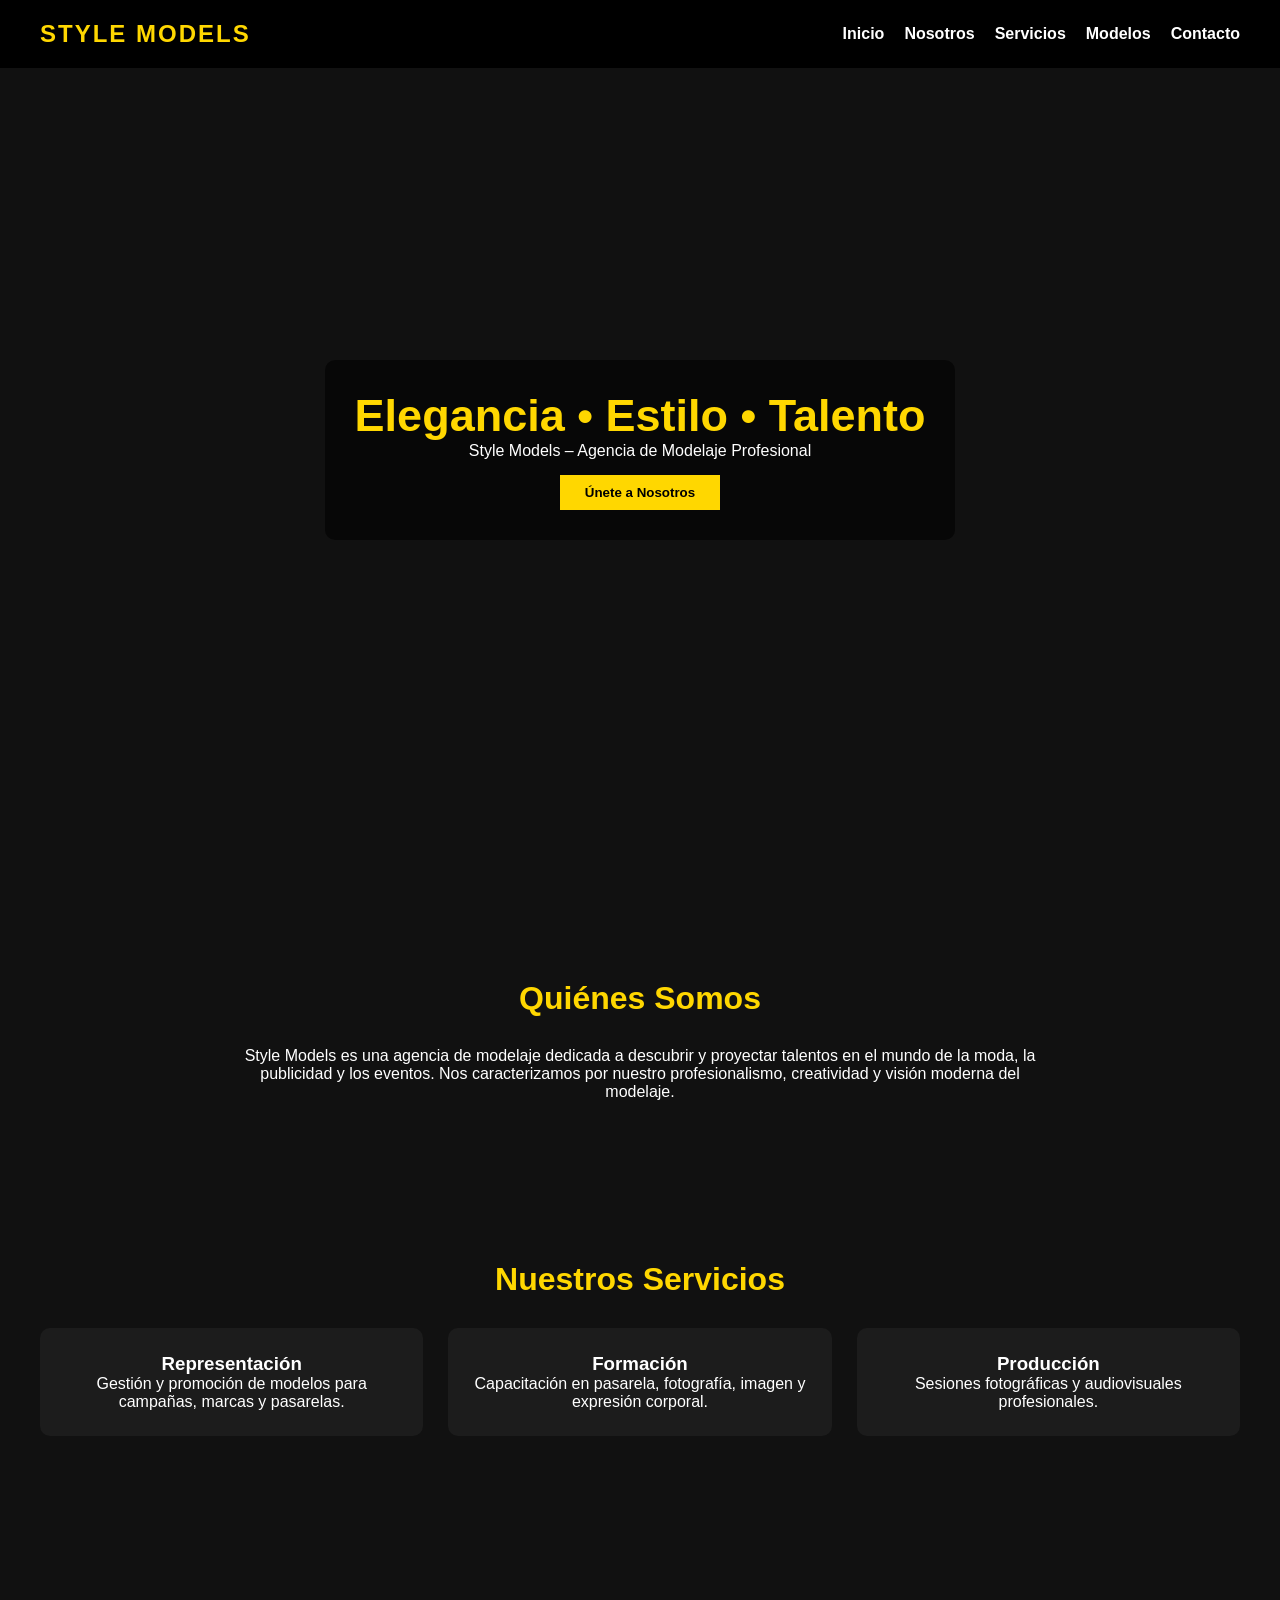
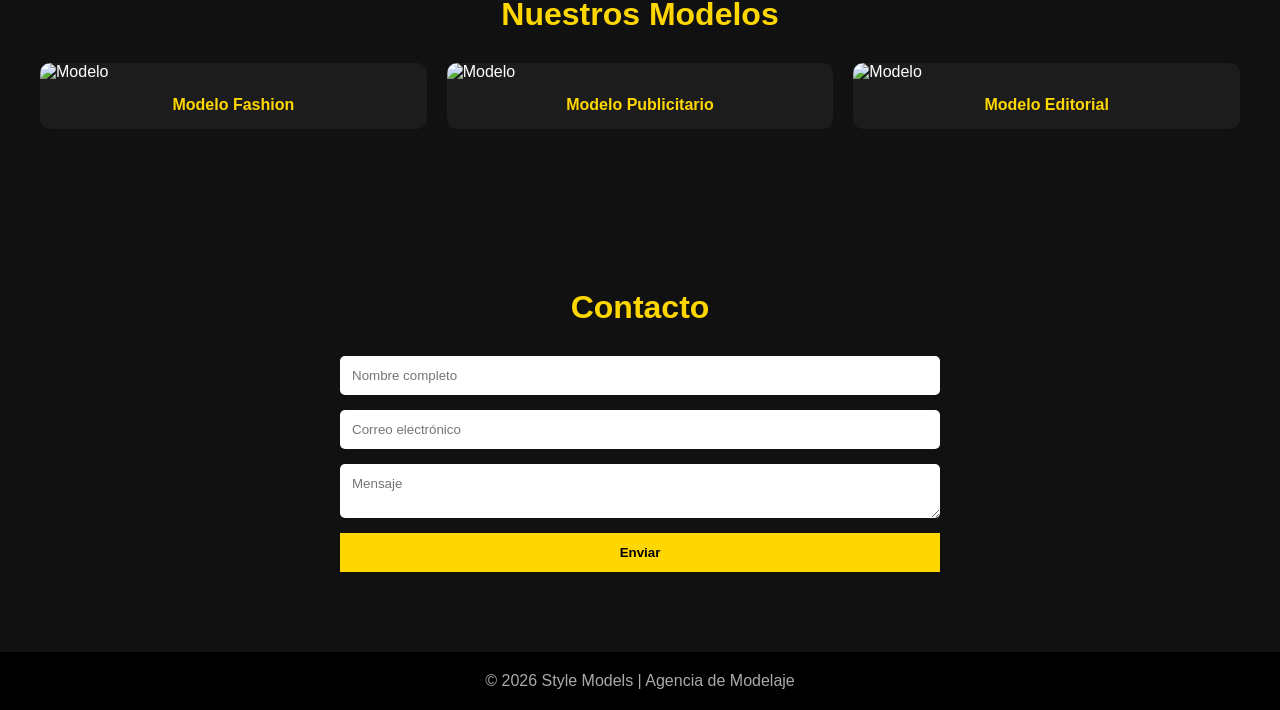
==== index.html @ 63fbea78 "Initial Commit" ====
<!DOCTYPE html>
<html lang="es">
<head>
    <meta charset="UTF-8">
    <title>Style Models | Agencia de Modelaje</title>
    <meta name="viewport" content="width=device-width, initial-scale=1.0">

    <!-- CSS -->
    <link rel="stylesheet" href="style.css">
</head>
<body>

<header>
    <nav>
        <h1>STYLE MODELS</h1>
        <ul>
            <li><a href="#inicio">Inicio</a></li>
            <li><a href="#nosotros">Nosotros</a></li>
            <li><a href="#servicios">Servicios</a></li>
            <li><a href="#modelos">Modelos</a></li>
            <li><a href="#contacto">Contacto</a></li>
        </ul>
    </nav>
</header>

<section class="hero" id="inicio">
    <div class="hero-text">
        <h2>Elegancia • Estilo • Talento</h2>
        <p>Style Models – Agencia de Modelaje Profesional</p>
        <button onclick="mostrarMensaje()">Únete a Nosotros</button>
    </div>
</section>

<section id="nosotros">
    <h2 class="section-title">Quiénes Somos</h2>
    <p class="text-center">
        Style Models es una agencia de modelaje dedicada a descubrir y proyectar talentos
        en el mundo de la moda, la publicidad y los eventos. Nos caracterizamos por nuestro
        profesionalismo, creatividad y visión moderna del modelaje.
    </p>
</section>

<section id="servicios">
    <h2 class="section-title">Nuestros Servicios</h2>
    <div class="services">
        <div class="service-box">
            <h3>Representación</h3>
            <p>Gestión y promoción de modelos para campañas, marcas y pasarelas.</p>
        </div>
        <div class="service-box">
            <h3>Formación</h3>
            <p>Capacitación en pasarela, fotografía, imagen y expresión corporal.</p>
        </div>
        <div class="service-box">
            <h3>Producción</h3>
            <p>Sesiones fotográficas y audiovisuales profesionales.</p>
        </div>
    </div>
</section>

<section id="modelos">
    <h2 class="section-title">Nuestros Modelos</h2>
    <div class="models">
        <div class="model-card">
            <img src="https://images.unsplash.com/photo-1529626455594-4ff0802cfb7e" alt="Modelo">
            <h4>Modelo Fashion</h4>
        </div>
        <div class="model-card">
            <img src="https://images.unsplash.com/photo-1507003211169-0a1dd7228f2d" alt="Modelo">
            <h4>Modelo Publicitario</h4>
        </div>
        <div class="model-card">
            <img src="https://images.unsplash.com/photo-1524504388940-b1c1722653e1" alt="Modelo">
            <h4>Modelo Editorial</h4>
        </div>
    </div>
</section>

<section id="contacto">
    <h2 class="section-title">Contacto</h2>
    <form id="contactForm">
        <input type="text" placeholder="Nombre completo" required>
        <input type="email" placeholder="Correo electrónico" required>
        <textarea placeholder="Mensaje"></textarea>
        <button type="submit">Enviar</button>
    </form>
</section>

<footer>
    <p>© 2026 Style Models | Agencia de Modelaje</p>
</footer>

<!-- JavaScript -->
<script src="script.js"></script>

</body>
</html>
---- style.css ----
* {
    margin: 0;
    padding: 0;
    box-sizing: border-box;
    font-family: Arial, Helvetica, sans-serif;
}

body {
    background-color: #111;
    color: #fff;
}

/* HEADER */
header {
    background: #000;
    padding: 20px 40px;
    position: fixed;
    width: 100%;
    top: 0;
}

nav {
    display: flex;
    justify-content: space-between;
    align-items: center;
}

nav h1 {
    color: gold;
    letter-spacing: 2px;
}

nav ul {
    list-style: none;
    display: flex;
    gap: 20px;
}

nav ul li a {
    color: white;
    text-decoration: none;
    font-weight: bold;
}

nav ul li a:hover {
    color: gold;
}

/* HERO */
.hero {
    height: 100vh;
    background: url('https://images.unsplash.com/photo-1490481651871-ab68de25d43d') center/cover no-repeat;
    display: flex;
    justify-content: center;
    align-items: center;
    text-align: center;
}

.hero-text {
    background: rgba(0,0,0,0.6);
    padding: 30px;
    border-radius: 10px;
}

.hero h2 {
    font-size: 45px;
    color: gold;
}

.hero button {
    margin-top: 15px;
    padding: 10px 25px;
    border: none;
    background: gold;
    color: black;
    font-weight: bold;
    cursor: pointer;
}

/* SECTIONS */
section {
    padding: 80px 40px;
}

.section-title {
    text-align: center;
    color: gold;
    margin-bottom: 30px;
    font-size: 32px;
}

.text-center {
    max-width: 800px;
    margin: auto;
    text-align: center;
}

/* SERVICES */
.services {
    display: grid;
    grid-template-columns: repeat(auto-fit, minmax(250px, 1fr));
    gap: 25px;
}

.service-box {
    background: #1c1c1c;
    padding: 25px;
    border-radius: 10px;
    text-align: center;
}

/* MODELS */
.models {
    display: grid;
    grid-template-columns: repeat(auto-fit, minmax(250px, 1fr));
    gap: 20px;
}

.model-card {
    background: #1c1c1c;
    border-radius: 10px;
    overflow: hidden;
}

.model-card img {
    width: 100%;
    height: 350px;
    object-fit: cover;
}

.model-card h4 {
    padding: 15px;
    text-align: center;
    color: gold;
}

/* CONTACT */
form {
    max-width: 600px;
    margin: auto;
    display: flex;
    flex-direction: column;
    gap: 15px;
}

input, textarea {
    padding: 12px;
    border-radius: 5px;
    border: none;
}

form button {
    background: gold;
    padding: 12px;
    border: none;
    font-weight: bold;
    cursor: pointer;
}

/* FOOTER */
footer {
    background: #000;
    text-align: center;
    padding: 20px;
    color: #aaa;
}
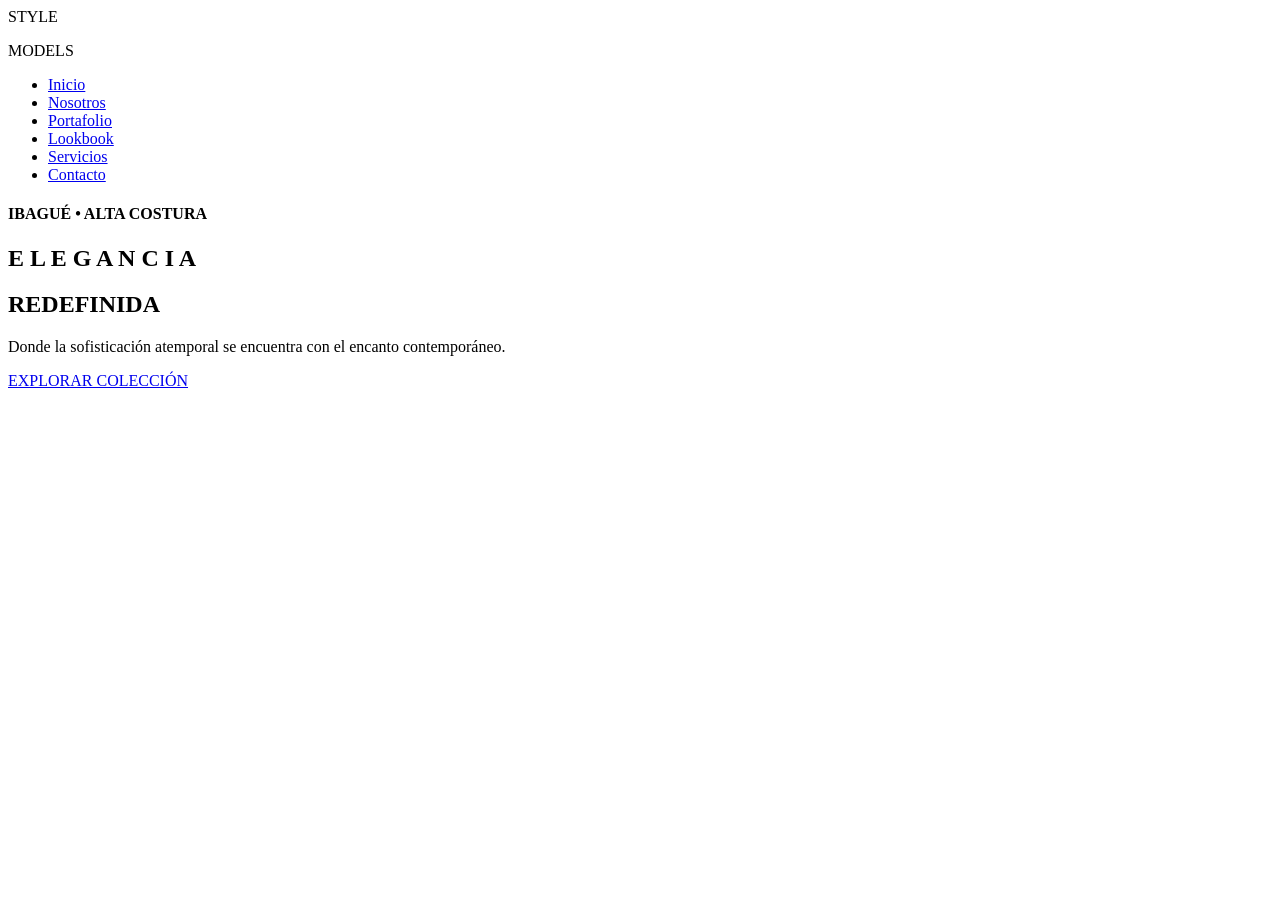
==== commit 5bb0c738: "Add files via upload" ====
--- a/index.html
+++ b/index.html
@@ -1,97 +1,78 @@
 <!DOCTYPE html>
 <html lang="es">
+
 <head>
-    <meta charset="UTF-8">
-    <title>Style Models | Agencia de Modelaje</title>
-    <meta name="viewport" content="width=device-width, initial-scale=1.0">
 
-    <!-- CSS -->
-    <link rel="stylesheet" href="style.css">
+<meta charset="UTF-8">
+<meta name="viewport" content="width=device-width, initial-scale=1.0">
+
+<title>Style Models</title>
+
+<link rel="stylesheet" href="css/style.css">
+
+<link href="https://fonts.googleapis.com/css2?family=Playfair+Display:wght@400;600&family=Montserrat:wght@300;400&display=swap" rel="stylesheet">
+
+
+<style>
+
+</style>
+
 </head>
+
 <body>
 
-<header>
-    <nav>
-        <h1>STYLE MODELS</h1>
-        <ul>
-            <li><a href="#inicio">Inicio</a></li>
-            <li><a href="#nosotros">Nosotros</a></li>
-            <li><a href="#servicios">Servicios</a></li>
-            <li><a href="#modelos">Modelos</a></li>
-            <li><a href="#contacto">Contacto</a></li>
-        </ul>
-    </nav>
+<header class="header">
+
+<div class="container nav-container">
+
+<div class="logo">
+<span>STYLE</span>
+<p>MODELS</p>
+</div>
+
+<nav>
+<ul class="menu">
+
+<li><a href="index.html">Inicio</a></li>
+<li><a href="nosotros.html">Nosotros</a></li>
+<li><a href="portafolio.html">Portafolio</a></li>
+<li><a href="lookbook.html">Lookbook</a></li>
+<li><a href="servicios.html">Servicios</a></li>
+<li><a href="contactos.html">Contacto</a></li>
+
+</ul>
+</nav>
+
+</div>
+
 </header>
 
-<section class="hero" id="inicio">
-    <div class="hero-text">
-        <h2>Elegancia • Estilo • Talento</h2>
-        <p>Style Models – Agencia de Modelaje Profesional</p>
-        <button onclick="mostrarMensaje()">Únete a Nosotros</button>
-    </div>
+
+<section class="hero" style="background-image:url('img/hero.jpg');">
+
+<div class="hero-content">
+
+<h4>IBAGUÉ • ALTA COSTURA</h4>
+
+<h1>
+<span class="white">E L E G A N C I A</span><br>
+</h1>
+<h1>
+<span class="gold">REDEFINIDA</span>
+</h1>
+
+<p>
+Donde la sofisticación atemporal se encuentra con el encanto contemporáneo.
+</p>
+
+<a href="portafolio.html" class="btn">EXPLORAR COLECCIÓN</a>
+
+</div>
+
 </section>
 
-<section id="nosotros">
-    <h2 class="section-title">Quiénes Somos</h2>
-    <p class="text-center">
-        Style Models es una agencia de modelaje dedicada a descubrir y proyectar talentos
-        en el mundo de la moda, la publicidad y los eventos. Nos caracterizamos por nuestro
-        profesionalismo, creatividad y visión moderna del modelaje.
-    </p>
-</section>
 
-<section id="servicios">
-    <h2 class="section-title">Nuestros Servicios</h2>
-    <div class="services">
-        <div class="service-box">
-            <h3>Representación</h3>
-            <p>Gestión y promoción de modelos para campañas, marcas y pasarelas.</p>
-        </div>
-        <div class="service-box">
-            <h3>Formación</h3>
-            <p>Capacitación en pasarela, fotografía, imagen y expresión corporal.</p>
-        </div>
-        <div class="service-box">
-            <h3>Producción</h3>
-            <p>Sesiones fotográficas y audiovisuales profesionales.</p>
-        </div>
-    </div>
-</section>
-
-<section id="modelos">
-    <h2 class="section-title">Nuestros Modelos</h2>
-    <div class="models">
-        <div class="model-card">
-            <img src="https://images.unsplash.com/photo-1529626455594-4ff0802cfb7e" alt="Modelo">
-            <h4>Modelo Fashion</h4>
-        </div>
-        <div class="model-card">
-            <img src="https://images.unsplash.com/photo-1507003211169-0a1dd7228f2d" alt="Modelo">
-            <h4>Modelo Publicitario</h4>
-        </div>
-        <div class="model-card">
-            <img src="https://images.unsplash.com/photo-1524504388940-b1c1722653e1" alt="Modelo">
-            <h4>Modelo Editorial</h4>
-        </div>
-    </div>
-</section>
-
-<section id="contacto">
-    <h2 class="section-title">Contacto</h2>
-    <form id="contactForm">
-        <input type="text" placeholder="Nombre completo" required>
-        <input type="email" placeholder="Correo electrónico" required>
-        <textarea placeholder="Mensaje"></textarea>
-        <button type="submit">Enviar</button>
-    </form>
-</section>
-
-<footer>
-    <p>© 2026 Style Models | Agencia de Modelaje</p>
-</footer>
-
-<!-- JavaScript -->
-<script src="script.js"></script>
+<script src="js/script.js"></script>
 
 </body>
 </html>
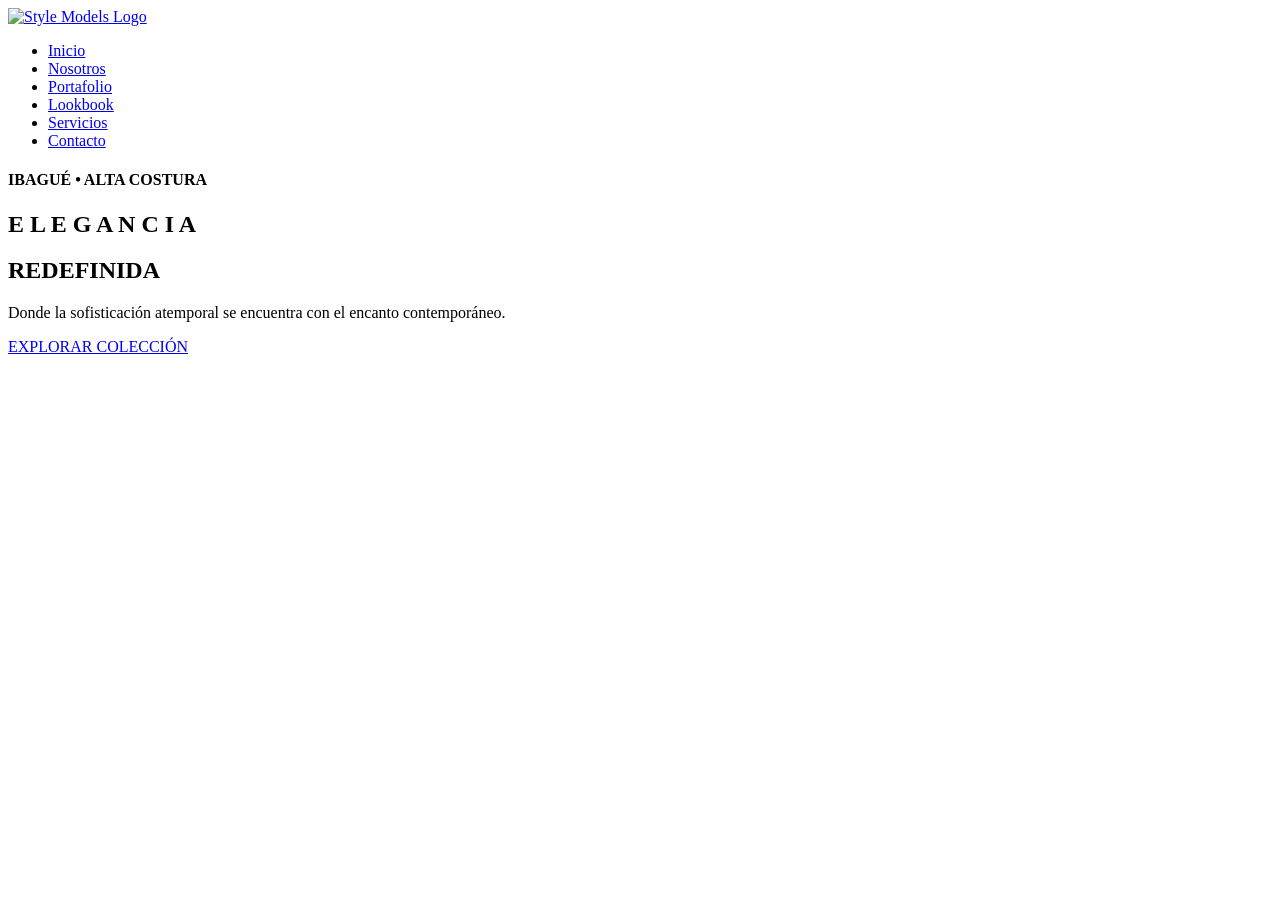
==== commit 06b4cacb: "Add files via upload" ====
--- a/index.html
+++ b/index.html
@@ -26,8 +26,9 @@
 <div class="container nav-container">
 
 <div class="logo">
-<span>STYLE</span>
-<p>MODELS</p>
+<a href="index.html">
+<img src="img/logo-horizontal.png" alt="Style Models Logo">
+</a>
 </div>
 
 <nav>
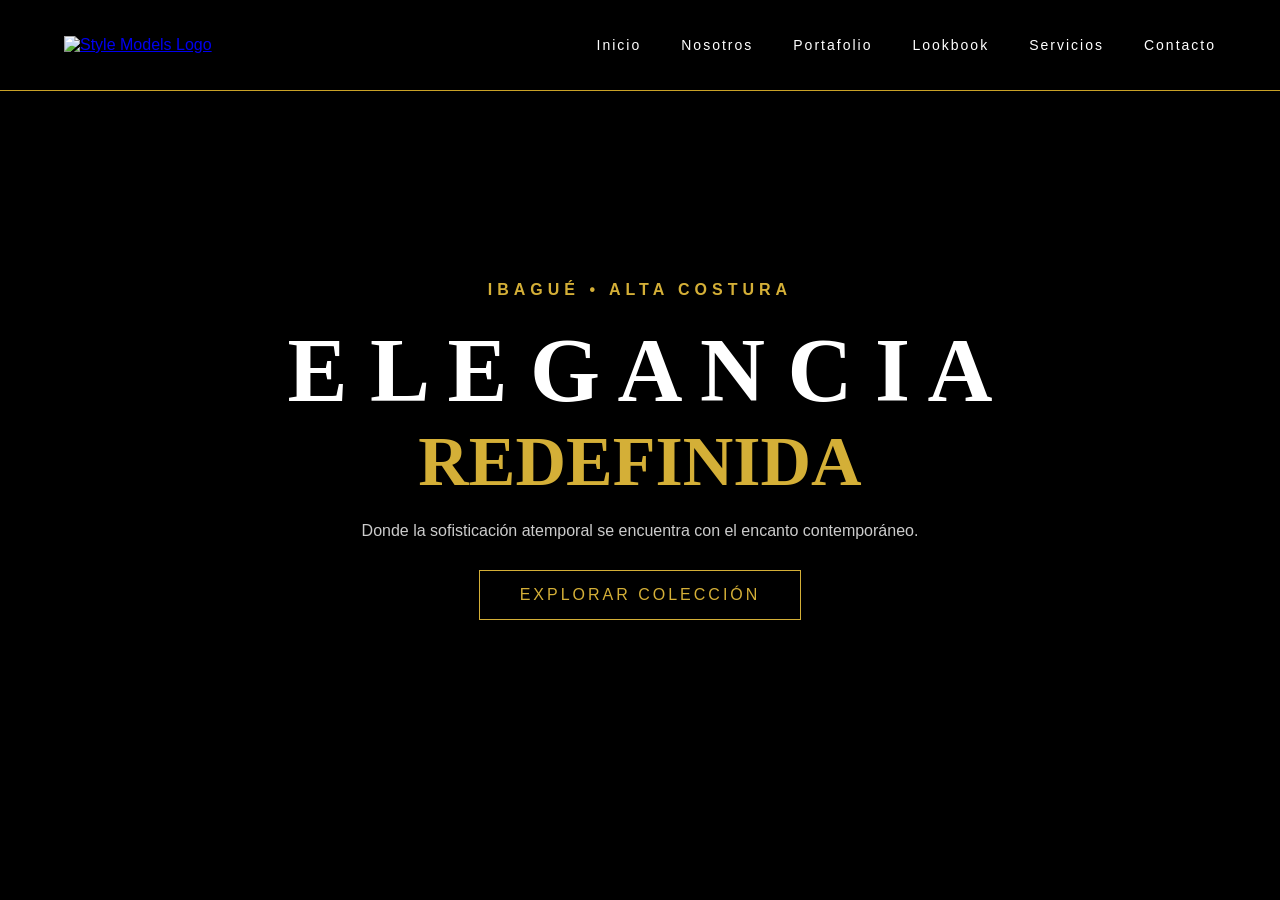
==== commit 41beaa19: "Update index.html" ====
--- a/index.html
+++ b/index.html
@@ -8,7 +8,7 @@
 
 <title>Style Models</title>
 
-<link rel="stylesheet" href="css/style.css">
+<link rel="stylesheet" href="style.css">
 
 <link href="https://fonts.googleapis.com/css2?family=Playfair+Display:wght@400;600&family=Montserrat:wght@300;400&display=swap" rel="stylesheet">
 
@@ -76,4 +76,4 @@
 <script src="js/script.js"></script>
 
 </body>
-</html>+</html>
--- a/style.css
+++ b/style.css
@@ -0,0 +1,1274 @@
+*{
+margin:0;
+padding:0;
+box-sizing:border-box;
+}
+
+body{
+
+font-family:'Montserrat', sans-serif;
+background:#000;
+color:#fff;
+
+}
+
+/* NAVBAR */
+
+.navegar{
+
+display:flex;
+justify-content:space-between;
+align-items:center;
+padding:25px 80px;
+background:#000;
+
+}
+
+.logo span{
+
+font-family:'Playfair Display', serif;
+font-size:26px;
+color:#d4af37;
+letter-spacing:4px;
+
+}
+
+.logo p{
+
+font-size:12px;
+letter-spacing:3px;
+
+}
+
+.menu{
+
+display:flex;
+gap:30px;
+list-style:none;
+
+}
+
+.menu a{
+
+color:white;
+text-decoration:none;
+font-size:14px;
+letter-spacing:2px;
+
+}
+
+.menu a:hover{
+
+color:#d4af37;
+
+}
+
+/* HERO */
+
+.hero{
+
+height:100vh;
+background-image: url("C:\Users\admin\Desktop\HTML, CSS, JS\PaginaOficialStyleModels\Imagenes\FondoInicio.png");
+background-size: cover;
+background-position: center;
+background-repeat: no-repeat;
+
+display:flex;
+justify-content:center;
+align-items:center;
+text-align:center;
+
+}
+
+.hero-content h4{
+
+color:#d4af37;
+letter-spacing:5px;
+margin-bottom:20px;
+
+}
+
+.hero-content h1{
+
+font-family:'Playfair Display', serif;
+font-size:70px;
+
+}
+
+.white{
+
+color:white;
+
+}
+
+.gold{
+
+color:#d4af37;
+
+}
+
+.hero-content p{
+
+margin-top:20px;
+color:#ccc;
+
+}
+
+.btn{
+
+display:inline-block;
+margin-top:30px;
+padding:15px 40px;
+border:1px solid #d4af37;
+color:#d4af37;
+text-decoration:none;
+letter-spacing:3px;
+
+}
+
+/* ABOUT */
+
+.about{
+
+padding:120px 80px;
+
+}
+
+.about-header{
+
+text-align:center;
+margin-bottom:60px;
+
+}
+
+.subtitle{
+
+color:#d4af37;
+letter-spacing:5px;
+
+}
+
+.about-header h2{
+
+font-family:'Playfair Display', serif;
+font-size:50px;
+
+}
+
+.about-container{
+
+display:grid;
+grid-template-columns:1fr 1fr;
+gap:50px;
+
+}
+
+.about-img img{
+
+width:100%;
+
+}
+
+/* VALORES */
+
+.valores{
+
+padding:120px 80px;
+text-align:center;
+
+}
+
+.valores-grid{
+
+display:grid;
+grid-template-columns:repeat(3,1fr);
+gap:40px;
+margin-top:50px;
+
+}
+
+.valor{
+
+border:1px solid #d4af37;
+padding:30px;
+
+}
+
+.valor p{
+
+color:#ccc;
+
+}
+
+/* HEADER */
+
+.header{
+
+width:100%;
+background:black;
+border-bottom:1px solid #111;
+
+}
+
+/* CONTENEDOR GENERAL */
+
+.container{
+
+width:90%;
+max-width:1200px;
+margin:auto;
+
+}
+
+/* NAVBAR */
+
+.nav-container{
+
+display:flex;
+align-items:center;
+justify-content:space-between;
+height:90px;
+
+}
+
+/* LOGO */
+
+.logo span{
+
+font-family:'Playfair Display', serif;
+font-size:28px;
+color:#d4af37;
+letter-spacing:6px;
+
+}
+
+.logo p{
+
+font-size:12px;
+letter-spacing:4px;
+color:white;
+
+}
+
+/* MENU */
+
+.menu{
+
+display:flex;
+gap:40px;
+list-style:none;
+
+}
+
+.menu a{
+
+text-decoration:none;
+color:white;
+font-size:14px;
+letter-spacing:2px;
+transition:0.3s;
+
+}
+
+.menu a:hover{
+
+color:#d4af37;
+
+}
+
+
+/* PORTFOLIO HERO */
+
+.portfolio-hero{
+
+padding:120px 0;
+text-align:center;
+background:#050505;
+
+}
+
+.portfolio-hero h1{
+
+font-family:'Playfair Display', serif;
+font-size:60px;
+letter-spacing:5px;
+
+}
+
+.portfolio-hero p{
+
+margin-top:20px;
+color:#bbb;
+
+}
+
+
+/* GALERIA */
+
+.portfolio{
+
+padding:100px 0;
+
+}
+
+.portfolio-grid{
+
+display:grid;
+grid-template-columns:repeat(3,1fr);
+gap:30px;
+
+}
+
+.model{
+
+position:relative;
+overflow:hidden;
+
+}
+
+.model img{
+
+width:100%;
+display:block;
+transition:0.4s;
+
+}
+
+.model:hover img{
+
+transform:scale(1.1);
+
+}
+
+/* OVERLAY */
+
+.overlay{
+
+position:absolute;
+bottom:0;
+left:0;
+right:0;
+background:rgba(0,0,0,0.6);
+color:white;
+padding:20px;
+text-align:center;
+opacity:0;
+transition:0.4s;
+
+}
+
+.model:hover .overlay{
+
+opacity:1;
+
+}
+
+.overlay h3{
+
+color:#d4af37;
+letter-spacing:3px;
+
+}
+
+
+/* RESPONSIVE */
+
+@media(max-width:900px){
+
+.portfolio-grid{
+
+grid-template-columns:1fr 1fr;
+
+}
+
+}
+
+@media(max-width:600px){
+
+.portfolio-grid{
+
+grid-template-columns:1fr;
+
+}
+
+}
+
+
+/* ========================= */
+/* ESTILOS SOLO PARA NOSOTROS.HTML */
+/* ========================= */
+
+/* CONTENEDOR GENERAL */
+.about{
+padding:120px 80px;
+}
+
+/* TITULO */
+.about h1{
+font-family:'Playfair Display', serif;
+font-size:50px;
+margin-bottom:50px;
+}
+
+/* SUBTITULO */
+.subtitle{
+color:#d4af37;
+letter-spacing:4px;
+margin-bottom:10px;
+}
+
+/* CONTENIDO TEXTO + IMAGEN */
+
+.about-container{
+display:grid;
+grid-template-columns:1fr 1fr;
+gap:50px;
+margin-top:40px;
+}
+
+.about-text h2{
+font-family:'Playfair Display', serif;
+margin-bottom:20px;
+}
+
+.about-text p{
+color:#ccc;
+line-height:1.8;
+margin-bottom:20px;
+}
+
+/* IMAGEN */
+
+.about-image img{
+width:100%;
+}
+
+/* ESTADISTICAS */
+
+.stats{
+display:grid;
+grid-template-columns:repeat(4,1fr);
+gap:40px;
+margin-top:80px;
+text-align:center;
+}
+
+.stat h3{
+font-size:40px;
+color:#d4af37;
+}
+
+.stat p{
+font-size:13px;
+letter-spacing:2px;
+margin-top:10px;
+color:#aaa;
+}
+
+/* VALORES */
+
+.values-title{
+font-family:'Playfair Display', serif;
+font-size:40px;
+text-align:center;
+margin-top:120px;
+margin-bottom:40px;
+}
+
+.values{
+display:grid;
+grid-template-columns:repeat(3,1fr);
+gap:30px;
+}
+
+.value-card{
+border:1px solid #d4af37;
+padding:30px;
+text-align:center;
+}
+
+.value-card h3{
+color:#d4af37;
+margin-bottom:15px;
+letter-spacing:2px;
+}
+
+.value-card p{
+color:#ccc;
+font-size:14px;
+}
+
+/* FRASE */
+
+.quote{
+text-align:center;
+margin-top:80px;
+font-style:italic;
+color:#bbb;
+}
+
+.quote span{
+display:block;
+margin-top:10px;
+color:#d4af37;
+}
+
+/* ========================= */
+/* PORTAFOLIO PAGE */
+/* ========================= */
+
+.portfolio-hero{
+
+text-align:center;
+padding:120px 20px;
+background:#050505;
+
+}
+
+.portfolio-hero h1{
+
+font-family:'Playfair Display', serif;
+font-size:70px;
+letter-spacing:6px;
+margin:20px 0;
+
+
+}
+
+.portfolio-text{
+
+max-width:700px;
+margin:auto;
+color:#aaa;
+line-height:1.6;
+
+}
+
+/* GALERIA MODELOS */
+
+.portfolio-models{
+
+padding:80px 80px;
+
+}
+
+.portfolio-grid{
+
+display:grid;
+grid-template-columns:repeat(4,1fr);
+gap:30px;
+
+}
+
+/* CARD MODELO */
+
+.model-card{
+
+position:relative;
+overflow:hidden;
+
+}
+
+.model-card img{
+
+width:100%;
+display:block;
+transition:0.4s;
+
+}
+
+/* HOVER */
+
+.model-card:hover img{
+
+transform:scale(1.1);
+filter:brightness(60%);
+
+}
+
+/* NOMBRE */
+
+.model-name{
+
+position:absolute;
+bottom:20px;
+left:20px;
+color:white;
+font-size:14px;
+letter-spacing:3px;
+font-family:'Playfair Display', serif;
+
+}
+
+/* FOOTER */
+
+.portfolio-footer{
+
+text-align:center;
+padding:60px 20px;
+letter-spacing:4px;
+color:#888;
+font-size:13px;
+
+}
+
+/* RESPONSIVE */
+
+@media(max-width:1100px){
+
+.portfolio-grid{
+
+grid-template-columns:repeat(2,1fr);
+
+}
+
+}
+
+@media(max-width:600px){
+
+.portfolio-grid{
+
+grid-template-columns:1fr;
+
+}
+
+}
+
+/* LOOKBOOK */
+
+.lookbook-page{
+background:black;
+color:white;
+font-family:'Playfair Display', serif;
+}
+
+/* titulo */
+
+.lookbook-header{
+text-align:center;
+padding:80px 20px 50px 20px;
+}
+
+.lookbook-header .coleccion{
+letter-spacing:6px;
+font-size:14px;
+color:#c9a227;
+margin-bottom:10px;
+}
+
+.lookbook-header h1{
+font-size:70px;
+letter-spacing:8px;
+font-weight:300;
+margin-bottom:20px;
+}
+
+.linea{
+width:80px;
+height:2px;
+background:#c9a227;
+margin:auto;
+}
+
+/* grid */
+
+.lookbook-grid{
+width:90%;
+margin:auto;
+display:grid;
+grid-template-columns:repeat(3,1fr);
+gap:30px;
+padding-bottom:60px;
+}
+
+.lookbook-item{
+position:relative;
+overflow:hidden;
+}
+
+.lookbook-item img{
+width:100%;
+height:420px;
+object-fit:cover;
+display:block;
+transition:0.4s;
+}
+
+.lookbook-item:hover img{
+transform:scale(1.05);
+}
+
+.lookbook-item span{
+position:absolute;
+bottom:20px;
+left:20px;
+font-size:18px;
+letter-spacing:3px;
+}
+
+/* footer */
+
+.lookbook-footer{
+text-align:center;
+padding:40px;
+letter-spacing:4px;
+font-size:12px;
+color:#aaa;
+}
+
+
+/* ===== SERVICIOS ===== */
+
+.servicios-page{
+background:#0a0a0a;
+color:white;
+font-family:'Playfair Display', serif;
+}
+
+
+/* titulo */
+
+.servicios-header{
+text-align:center;
+padding:90px 20px 50px;
+}
+
+.servicios-sub{
+color:#c9a227;
+letter-spacing:6px;
+font-size:14px;
+margin-bottom:10px;
+padding-top:60px;
+text-align:center;
+}
+
+.servicios-header h1{
+font-size:70px;
+letter-spacing:6px;
+font-weight:300;
+margin-bottom:20px;
+}
+
+.linea-servicios{
+width:70px;
+height:2px;
+background:#c9a227;
+margin:auto;
+}
+
+
+
+/* grid */
+
+.servicios-grid{
+
+width:85%;
+margin:auto;
+
+display:grid;
+grid-template-columns:repeat(2,1fr);
+
+gap:40px;
+padding-bottom:80px;
+
+}
+
+
+/* card */
+
+.servicio-card{
+
+border:1px solid rgba(201,162,39,0.4);
+padding:40px;
+transition:0.4s;
+
+}
+
+.servicio-card:hover{
+border:1px solid #c9a227;
+transform:translateY(-5px);
+}
+
+
+/* icono */
+
+.icono{
+
+width:50px;
+height:50px;
+
+border:1px solid #c9a227;
+
+display:flex;
+align-items:center;
+justify-content:center;
+
+margin-bottom:20px;
+}
+
+.icono i{
+color:#c9a227;
+font-size:20px;
+}
+
+
+/* titulos */
+
+.servicio-card h2{
+
+letter-spacing:4px;
+font-weight:400;
+
+margin-bottom:15px;
+}
+
+
+/* texto */
+
+.servicio-card p{
+
+color:#aaa;
+line-height:1.6;
+margin-bottom:20px;
+
+}
+
+
+/* tags */
+
+.tags span{
+
+border:1px solid #c9a227;
+
+padding:6px 12px;
+
+margin-right:10px;
+
+font-size:12px;
+
+display:inline-block;
+
+margin-bottom:8px;
+
+color:#c9a227;
+
+}
+
+
+
+/* CTA */
+
+.servicios-cta{
+
+text-align:center;
+
+padding:60px 20px;
+
+}
+
+.servicios-cta p{
+
+margin-bottom:30px;
+
+color:#ccc;
+
+letter-spacing:2px;
+
+}
+
+.btn-servicios{
+
+border:1px solid #c9a227;
+
+padding:15px 40px;
+
+text-decoration:none;
+
+color:#c9a227;
+
+letter-spacing:3px;
+
+transition:0.3s;
+
+}
+
+.btn-servicios:hover{
+
+background:#c9a227;
+
+color:black;
+
+}
+
+/* ===== CONTACTO ===== */
+
+.contacto-page{
+background:#070707;
+color:white;
+font-family:'Playfair Display', serif;
+}
+
+
+
+/* TITULO */
+
+.contacto-header{
+text-align:center;
+padding:90px 20px 60px;
+}
+
+.contacto-sub{
+color:#c9a227;
+letter-spacing:6px;
+font-size:14px;
+margin-bottom:10px;
+padding-top:60px;
+text-align:center;
+}
+
+.contacto-header h1{
+font-size:70px;
+letter-spacing:6px;
+font-weight:300;
+margin-bottom:20px;
+}
+
+.linea-contacto{
+width:70px;
+height:2px;
+background:#c9a227;
+margin:auto;
+}
+
+
+
+/* CONTENEDOR */
+
+.contacto-contenedor{
+
+width:85%;
+margin:auto;
+
+display:grid;
+grid-template-columns:1fr 1fr;
+
+gap:80px;
+
+padding-bottom:80px;
+
+}
+
+
+
+/* INFO */
+
+.contacto-info h2{
+font-size:28px;
+letter-spacing:3px;
+margin-bottom:20px;
+}
+
+.contacto-info p{
+color:#aaa;
+line-height:1.6;
+margin-bottom:40px;
+}
+
+
+
+/* ITEMS */
+
+.info-item{
+
+display:flex;
+align-items:flex-start;
+
+gap:20px;
+
+margin-bottom:25px;
+
+}
+
+.icono-contacto{
+
+width:45px;
+height:45px;
+
+border:1px solid #c9a227;
+
+display:flex;
+align-items:center;
+justify-content:center;
+
+}
+
+.icono-contacto i{
+color:#c9a227;
+}
+
+.info-item h4{
+color:#c9a227;
+letter-spacing:2px;
+font-size:12px;
+margin-bottom:5px;
+}
+
+
+
+/* HORARIO */
+
+.horario{
+
+border:1px solid rgba(201,162,39,0.3);
+
+padding:25px;
+
+margin-top:40px;
+
+}
+
+.horario h4{
+color:#c9a227;
+letter-spacing:3px;
+margin-bottom:20px;
+}
+
+.horario-item{
+
+display:flex;
+justify-content:space-between;
+
+margin-bottom:10px;
+
+color:#aaa;
+
+}
+
+
+
+/* FORMULARIO */
+
+.contacto-form input,
+.contacto-form textarea{
+
+width:100%;
+
+background:transparent;
+
+border:none;
+
+border-bottom:1px solid rgba(201,162,39,0.4);
+
+padding:15px 0;
+
+margin-bottom:30px;
+
+color:white;
+
+font-size:14px;
+
+}
+
+.contacto-form textarea{
+height:120px;
+resize:none;
+}
+
+
+
+.contacto-form button{
+
+width:100%;
+
+padding:18px;
+
+background:transparent;
+
+border:1px solid #c9a227;
+
+color:#c9a227;
+
+letter-spacing:3px;
+
+cursor:pointer;
+
+transition:0.3s;
+
+}
+
+.contacto-form button:hover{
+
+background:#c9a227;
+
+color:black;
+
+}
+
+
+
+/* FOOTER */
+
+.footer-contacto{
+
+border-top:1px solid rgba(201,162,39,0.2);
+
+margin-top:80px;
+
+padding:40px 8%;
+
+display:flex;
+
+justify-content:space-between;
+
+color:#aaa;
+
+font-size:14px;
+
+}
+
+.footer-logo{
+color:#c9a227;
+letter-spacing:4px;
+}
+
+.white{
+font-size:90px;
+}
+
+/* ===== BARRA DE MENU TRANSPARENTE ===== */
+
+.header{
+
+background: rgba(0,0,0,0.55); /* negro con transparencia */
+
+backdrop-filter: blur(6px); /* efecto vidrio elegante */
+
+border-bottom: 1px solid #c9a227; /* línea dorada abajo */
+
+position: fixed;
+
+width: 100%;
+
+top: 0;
+
+left: 0;
+
+z-index: 1000;
+
+}
+
+/* ===== EFECTO HOVER MENU ===== */
+
+.menu li a{
+color: white;
+text-decoration: none;
+position: relative;
+transition: color 0.3s ease;
+}
+
+
+/* texto dorado al pasar el mouse */
+.menu li a:hover{
+color:#c9a227;
+}
+
+
+/* linea dorada oculta */
+.menu li a::after{
+
+content:"";
+
+position:absolute;
+
+left:0;
+bottom:-5px;
+
+width:0;
+
+height:2px;
+
+background:#c9a227;
+
+transition:width 0.3s ease;
+
+}
+
+
+/* linea aparece al pasar el mouse */
+.menu li a:hover::after{
+
+width:100%;
+
+}
+
+/* ===== ARREGLO LOOKBOOK HEADER ===== */
+
+.lookbook-header{
+
+padding-top:160px;
+
+text-align:center;
+
+}
+
+
+.portfolio-hero .subtitle{
+
+color:#c9a227;
+
+letter-spacing:8px;
+
+font-size:14px;
+
+text-transform:uppercase;
+
+}
+
+/* ===== ESTILO COLECCION LOOKBOOK ===== */
+
+.lookbook-header .coleccion{
+
+color:#c9a227;      /* dorado */
+
+letter-spacing:8px;
+
+font-size:14px;
+
+text-transform:uppercase;
+
+font-weight:500;
+
+}
+
+.section-subtitle{
+color:#c9a227;
+letter-spacing:8px;
+font-size:14px;
+text-transform:uppercase;
+}
+
+/* ===== IMAGEN NOSOTROS ===== */
+
+.about-image img{
+
+width:80%;       /* hace la imagen más pequeña */
+
+max-width:420px; /* tamaño máximo */
+
+height:auto;
+
+border-radius:6px;
+
+display:block;
+
+margin:auto;
+
+}
+
+/* ===== CORRECCIÓN TIPOGRAFÍA DEL MENU EN LOOKBOOK ===== */
+
+.lookbook-page .menu a{
+font-family:'Montserrat', sans-serif;
+font-size:14px;
+letter-spacing:2px;
+}
